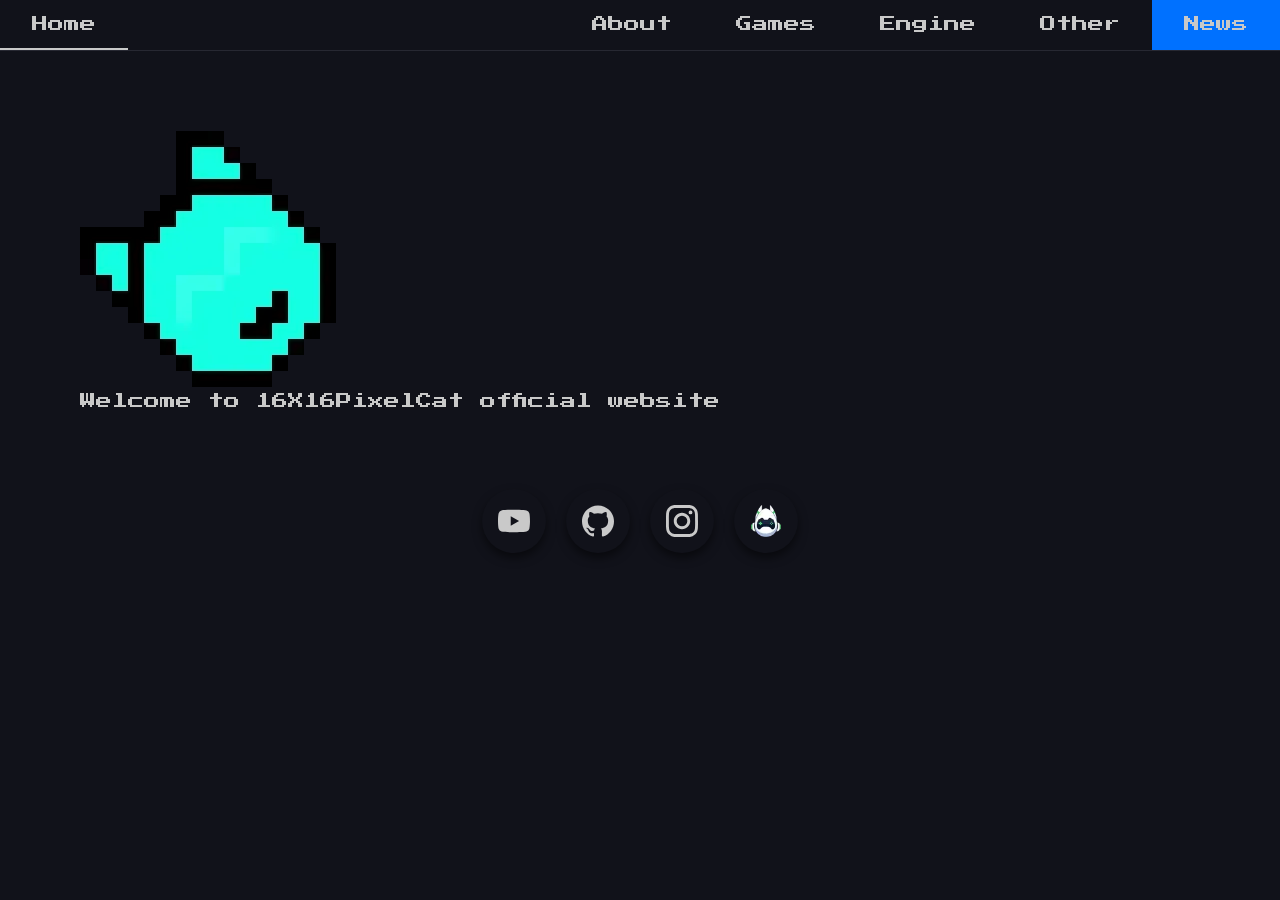
==== index.html @ 8cf5b74e "added favicon" ====
<!DOCTYPE html>
<html lang="en">
<head>
  <meta charset="UTF-8">
  <meta name="viewport" content="width=device-width, initial-scale=1.0">
  <title>Welcome to 16X16PixelCat</title>
  <link rel="icon" href="assets/16X16PixelCat.webp">
  <link rel="stylesheet" href="css/style.css">
  <link rel="stylesheet" href="css/social.css">
  <script src="script.js" defer></script>
</head>
<body>

  <a href="#main-content" class="skip-link">Skip to main content</a>

  <button id="open-sidebar-button" onclick="openSidebar()" aria-label="open sidebar" aria-expanded="false" aria-controls="navbar">
    <svg xmlns="http://www.w3.org/2000/svg" height="40px" viewBox="0 -960 960 960" width="40px" fill="#c9c9c9"><path d="M165.13-254.62q-10.68 0-17.9-7.26-7.23-7.26-7.23-18t7.23-17.86q7.22-7.13 17.9-7.13h629.74q10.68 0 17.9 7.26 7.23 7.26 7.23 18t-7.23 17.87q-7.22 7.12-17.9 7.12H165.13Zm0-200.25q-10.68 0-17.9-7.27-7.23-7.26-7.23-17.99 0-10.74 7.23-17.87 7.22-7.13 17.9-7.13h629.74q10.68 0 17.9 7.27 7.23 7.26 7.23 17.99 0 10.74-7.23 17.87-7.22 7.13-17.9 7.13H165.13Zm0-200.26q-10.68 0-17.9-7.26-7.23-7.26-7.23-18t7.23-17.87q7.22-7.12 17.9-7.12h629.74q10.68 0 17.9 7.26 7.23 7.26 7.23 18t-7.23 17.86q-7.22 7.13-17.9 7.13H165.13Z"/></svg>
  </button>

  <nav id="navbar">
    <ul>
      <li>
        <button id="close-sidebar-button" onclick="closeSidebar()" aria-label="close sidebar">
          <svg xmlns="http://www.w3.org/2000/svg" height="40px" viewBox="0 -960 960 960" width="40px" fill="#c9c9c9"><path d="m480-444.62-209.69 209.7q-7.23 7.23-17.5 7.42-10.27.19-17.89-7.42-7.61-7.62-7.61-17.7 0-10.07 7.61-17.69L444.62-480l-209.7-209.69q-7.23-7.23-7.42-17.5-.19-10.27 7.42-17.89 7.62-7.61 17.7-7.61 10.07 0 17.69 7.61L480-515.38l209.69-209.7q7.23-7.23 17.5-7.42 10.27-.19 17.89 7.42 7.61 7.62 7.61 17.7 0 10.07-7.61 17.69L515.38-480l209.7 209.69q7.23 7.23 7.42 17.5.19 10.27-7.42 17.89-7.62 7.61-17.7 7.61-10.07 0-17.69-7.61L480-444.62Z"/></svg>
        </button>
      </li>
      <li class="home-li"><a class="active-link" aria-current="page" href="index.html">Home</a></li>
      <li><a href="about.html">About</a></li>
      <li><a href="games.html">Games</a></li>
      <li><a href="Engine.html">Engine</a></li>
      <li><a href="other.html">Other</a></li>
      <li><a class="accent-link" href="news.html">News</a></li>
    </ul>
  </nav>
  
  <div id="overlay" onclick="closeSidebar()" aria-hidden="true"></div>

  <main>
    <img src="assets/16X16PixelCat.webp" width="256px">
    <p>Welcome to 16X16PixelCat official website</p>
  </main>

  <div class="social_container">
    <a data-social="YouTube" style="--accent-color: red;" href="https://www.youtube.com/@16X16PixelCat">
      <svg role="img" viewBox="0 0 24 24" xmlns="http://www.w3.org/2000/svg"><title>YouTube</title><path d="M23.498 6.186a3.016 3.016 0 0 0-2.122-2.136C19.505 3.545 12 3.545 12 3.545s-7.505 0-9.377.505A3.017 3.017 0 0 0 .502 6.186C0 8.07 0 12 0 12s0 3.93.502 5.814a3.016 3.016 0 0 0 2.122 2.136c1.871.505 9.376.505 9.376.505s7.505 0 9.377-.505a3.015 3.015 0 0 0 2.122-2.136C24 15.93 24 12 24 12s0-3.93-.502-5.814zM9.545 15.568V8.432L15.818 12l-6.273 3.568z"/></svg>
    </a>
    <a data-social="GitHub" style="--accent-color: black;" href="https://github.com/16X16PixelCat-Studio">
      <svg role="img" viewBox="0 0 24 24" xmlns="http://www.w3.org/2000/svg"><title>GitHub</title><path d="M12 .297c-6.63 0-12 5.373-12 12 0 5.303 3.438 9.8 8.205 11.385.6.113.82-.258.82-.577 0-.285-.01-1.04-.015-2.04-3.338.724-4.042-1.61-4.042-1.61C4.422 18.07 3.633 17.7 3.633 17.7c-1.087-.744.084-.729.084-.729 1.205.084 1.838 1.236 1.838 1.236 1.07 1.835 2.809 1.305 3.495.998.108-.776.417-1.305.76-1.605-2.665-.3-5.466-1.332-5.466-5.93 0-1.31.465-2.38 1.235-3.22-.135-.303-.54-1.523.105-3.176 0 0 1.005-.322 3.3 1.23.96-.267 1.98-.399 3-.405 1.02.006 2.04.138 3 .405 2.28-1.552 3.285-1.23 3.285-1.23.645 1.653.24 2.873.12 3.176.765.84 1.23 1.91 1.23 3.22 0 4.61-2.805 5.625-5.475 5.92.42.36.81 1.096.81 2.22 0 1.606-.015 2.896-.015 3.286 0 .315.21.69.825.57C20.565 22.092 24 17.592 24 12.297c0-6.627-5.373-12-12-12"/></svg>
    </a>
    <a data-social="instagram" style="--accent-color: #fe107f;" href="https://www.instagram.com/16x16pixelcat/">
      <svg role="img" viewBox="0 0 24 24" xmlns="http://www.w3.org/2000/svg"><title>Instagram</title><path d="M7.0301.084c-1.2768.0602-2.1487.264-2.911.5634-.7888.3075-1.4575.72-2.1228 1.3877-.6652.6677-1.075 1.3368-1.3802 2.127-.2954.7638-.4956 1.6365-.552 2.914-.0564 1.2775-.0689 1.6882-.0626 4.947.0062 3.2586.0206 3.6671.0825 4.9473.061 1.2765.264 2.1482.5635 2.9107.308.7889.72 1.4573 1.388 2.1228.6679.6655 1.3365 1.0743 2.1285 1.38.7632.295 1.6361.4961 2.9134.552 1.2773.056 1.6884.069 4.9462.0627 3.2578-.0062 3.668-.0207 4.9478-.0814 1.28-.0607 2.147-.2652 2.9098-.5633.7889-.3086 1.4578-.72 2.1228-1.3881.665-.6682 1.0745-1.3378 1.3795-2.1284.2957-.7632.4966-1.636.552-2.9124.056-1.2809.0692-1.6898.063-4.948-.0063-3.2583-.021-3.6668-.0817-4.9465-.0607-1.2797-.264-2.1487-.5633-2.9117-.3084-.7889-.72-1.4568-1.3876-2.1228C21.2982 1.33 20.628.9208 19.8378.6165 19.074.321 18.2017.1197 16.9244.0645 15.6471.0093 15.236-.005 11.977.0014 8.718.0076 8.31.0215 7.0301.0839m.1402 21.6932c-1.17-.0509-1.8053-.2453-2.2287-.408-.5606-.216-.96-.4771-1.3819-.895-.422-.4178-.6811-.8186-.9-1.378-.1644-.4234-.3624-1.058-.4171-2.228-.0595-1.2645-.072-1.6442-.079-4.848-.007-3.2037.0053-3.583.0607-4.848.05-1.169.2456-1.805.408-2.2282.216-.5613.4762-.96.895-1.3816.4188-.4217.8184-.6814 1.3783-.9003.423-.1651 1.0575-.3614 2.227-.4171 1.2655-.06 1.6447-.072 4.848-.079 3.2033-.007 3.5835.005 4.8495.0608 1.169.0508 1.8053.2445 2.228.408.5608.216.96.4754 1.3816.895.4217.4194.6816.8176.9005 1.3787.1653.4217.3617 1.056.4169 2.2263.0602 1.2655.0739 1.645.0796 4.848.0058 3.203-.0055 3.5834-.061 4.848-.051 1.17-.245 1.8055-.408 2.2294-.216.5604-.4763.96-.8954 1.3814-.419.4215-.8181.6811-1.3783.9-.4224.1649-1.0577.3617-2.2262.4174-1.2656.0595-1.6448.072-4.8493.079-3.2045.007-3.5825-.006-4.848-.0608M16.953 5.5864A1.44 1.44 0 1 0 18.39 4.144a1.44 1.44 0 0 0-1.437 1.4424M5.8385 12.012c.0067 3.4032 2.7706 6.1557 6.173 6.1493 3.4026-.0065 6.157-2.7701 6.1506-6.1733-.0065-3.4032-2.771-6.1565-6.174-6.1498-3.403.0067-6.156 2.771-6.1496 6.1738M8 12.0077a4 4 0 1 1 4.008 3.9921A3.9996 3.9996 0 0 1 8 12.0077"/></svg>
    </a>
    <a data-social="thegamingnest" style="--accent-color: white;" href="https://thegamingnest.com/en/studios/1d9625e8-827d-4409-a350-283d31c89b8b">
      <img src="./assets/nest.webp" style="height: 32px;">
    </a>
  </div>
  
</body>
</html>
---- css/style.css ----
@import url('https://fonts.googleapis.com/css2?family=Press+Start+2P&display=swap');
:root{
  --primary-color: #11121a;
  --hover-color: #272832;
  --accent-color: #0071FF;
  --text-color: #c9c9c9;
}
*{
  margin: 0;
  padding: 0;
  box-sizing: border-box;
}
html{
  font-family: "Press Start 2P", system-ui;
  color: var(--text-color);
  scroll-behavior: smooth; /*For bookmark links*/
}
body{
  min-height: 100vh;
  min-height: 100dvh;
  background-color: var(--primary-color);
}
main{
  padding: min(5em, 7%);
}
main p{
  margin-top: .35em;
}
nav{
  background-color: var(--primary-color);
  border-bottom: 1px solid var(--hover-color);
}
nav ul{
  list-style: none;
  display: flex;
}
nav .home-li{
  margin-right: auto;
}
nav li{
  display: flex;
}
nav a{
  display: flex;
  text-decoration: none;
  color: var(--text-color);
  padding: 1em 2em;
  transition: background-color 150ms ease;
}
nav a:hover{
  background-color: var(--hover-color);
}
nav a.active-link{
  border-bottom: 2px solid var(--text-color);
}
nav a.accent-link{
  background-color: var(--accent-color);
}
#open-sidebar-button{
  display: none;
  background: none;
  border: none;
  padding: 1em;
  margin-left: auto;
  cursor: pointer;
}
#close-sidebar-button{
  display: none;
  background: none;
  border: none;
  padding: 1em;
  cursor: pointer;
}
#overlay{
  background: rgba(0, 0, 0, 0.5);
  position: fixed;
  inset: 0;
  z-index: 9;
  display: none;
}
.skip-link {
  opacity: 0;
  pointer-events: none;
  position: absolute;
  top: 10px;
  left: 10px;
  z-index: 1000;
  background-color: var(--accent-color); 
  color: #ffffff; 
  padding: 12px 24px;
  border-radius: 5px;
  text-decoration: none;
  font-weight: bold;
  font-size: 1rem;
  transition: opacity 0.3s ease;
}

.skip-link:focus {
  opacity: 1; 
  pointer-events: auto; 
  outline: 3px solid #ffffff; 
}
@media screen and (max-width: 700px) {
  #open-sidebar-button, #close-sidebar-button{
    display: block;
  }
  nav{
    position: fixed;
    top: 0;
    right: -100%;
    height: 100vh;
    width: min(15em, 100%);
    z-index: 10;
    border-left: 1px solid var(--hover-color);
    transition: right 300ms ease-in-out;
  }
  nav.show{
    right: 0;
  }
  nav.show ~ #overlay{
    display: block;
  }
  nav ul{
    width: 100%;
    flex-direction: column;
  }
  nav a{
    width: 100%;
    padding-left: 2.5em;
  }
  nav a.active-link{
    border-bottom: none;
  }
  nav .home-li{
    margin-right: unset;
  }
}
---- css/social.css ----
.social_container{
    display: flex;
    justify-content: center;
    gap: 20px;

}
.social_container a{
    background-color: var(--primary-color);
    padding: 1em;
    border-radius: 50%;
    height: 64px;
    width: 64px;
    box-sizing: border-box;
    flex-shrink: 0;
    display: grid;
    place-items: center;
    box-shadow: 0 5px 10px rgba(0, 0, 0, 0.5);
}

.social_container a svg{
    height: 32px;
    fill: var(--text-color);
}

.social_container a::before{
    content: attr(data-social);
    position: absolute;
    background-color: var(--accent-color);
    color: var(--primary-color);
    text-decoration: none;
    padding: 0.5em 1em;
    border-radius: 100px;
    box-shadow: 0 5px 10px rgba(0, 0, 0, 0.5);
    transform: translateY(-30px) rotate(25deg);
    opacity: 0;
    transition: 200ms cubic-bezier(.42,0,.44,1.68);
}

.social_container a:hover{
    background-color: var(--accent-color);
    fill: white;
}

.social_container a:hover svg{
    fill: white;
}

.social_container a::after{
    content: '';
    position: absolute;
    height: 0;
    width: 0;
    border-left: 8px solid transparent;
    border-right: 8px solid transparent;
    border-top: 10px solid var(--accent-color);
    transform: translateY(0) rotate(25deg);
    opacity: 0;
    transition: 200ms cubic-bezier(.42,0,.44,1.68);
}

.social_container a:hover::before{
    transform: translateY(-65px) rotate(0);
    opacity: 1;
}

.social_container a:hover::after{
    transform: translateY(-42px) rotate(0);
    opacity: 1;
}
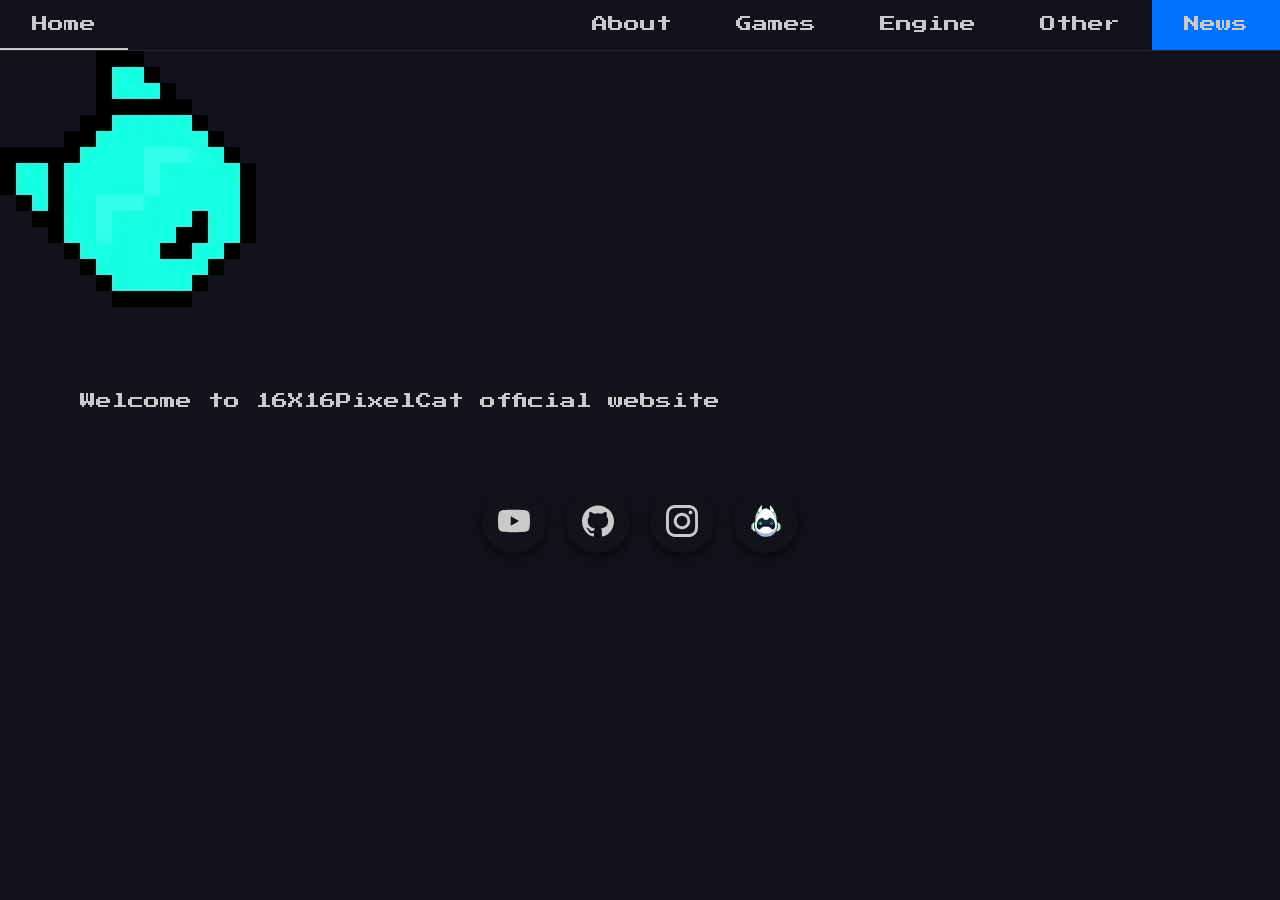
==== commit 7f23c16e: "alts" ====
--- a/index.html
+++ b/index.html
@@ -8,6 +8,7 @@
   <link rel="stylesheet" href="css/style.css">
   <link rel="stylesheet" href="css/social.css">
   <script src="script.js" defer></script>
+  <meta name="google-site-verification" content="RDaG4pl601UmfTBUy--5d64VfwjhD0ZQcbYLx4JTqv0" />
 </head>
 <body>
 
@@ -34,9 +35,8 @@
   </nav>
   
   <div id="overlay" onclick="closeSidebar()" aria-hidden="true"></div>
-
+    <img src="assets/16X16PixelCat.webp" width="256px" alt="16X16PixelCat-Studio official logo">
   <main>
-    <img src="assets/16X16PixelCat.webp" width="256px">
     <p>Welcome to 16X16PixelCat official website</p>
   </main>
 
@@ -50,10 +50,10 @@
     <a data-social="instagram" style="--accent-color: #fe107f;" href="https://www.instagram.com/16x16pixelcat/">
       <svg role="img" viewBox="0 0 24 24" xmlns="http://www.w3.org/2000/svg"><title>Instagram</title><path d="M7.0301.084c-1.2768.0602-2.1487.264-2.911.5634-.7888.3075-1.4575.72-2.1228 1.3877-.6652.6677-1.075 1.3368-1.3802 2.127-.2954.7638-.4956 1.6365-.552 2.914-.0564 1.2775-.0689 1.6882-.0626 4.947.0062 3.2586.0206 3.6671.0825 4.9473.061 1.2765.264 2.1482.5635 2.9107.308.7889.72 1.4573 1.388 2.1228.6679.6655 1.3365 1.0743 2.1285 1.38.7632.295 1.6361.4961 2.9134.552 1.2773.056 1.6884.069 4.9462.0627 3.2578-.0062 3.668-.0207 4.9478-.0814 1.28-.0607 2.147-.2652 2.9098-.5633.7889-.3086 1.4578-.72 2.1228-1.3881.665-.6682 1.0745-1.3378 1.3795-2.1284.2957-.7632.4966-1.636.552-2.9124.056-1.2809.0692-1.6898.063-4.948-.0063-3.2583-.021-3.6668-.0817-4.9465-.0607-1.2797-.264-2.1487-.5633-2.9117-.3084-.7889-.72-1.4568-1.3876-2.1228C21.2982 1.33 20.628.9208 19.8378.6165 19.074.321 18.2017.1197 16.9244.0645 15.6471.0093 15.236-.005 11.977.0014 8.718.0076 8.31.0215 7.0301.0839m.1402 21.6932c-1.17-.0509-1.8053-.2453-2.2287-.408-.5606-.216-.96-.4771-1.3819-.895-.422-.4178-.6811-.8186-.9-1.378-.1644-.4234-.3624-1.058-.4171-2.228-.0595-1.2645-.072-1.6442-.079-4.848-.007-3.2037.0053-3.583.0607-4.848.05-1.169.2456-1.805.408-2.2282.216-.5613.4762-.96.895-1.3816.4188-.4217.8184-.6814 1.3783-.9003.423-.1651 1.0575-.3614 2.227-.4171 1.2655-.06 1.6447-.072 4.848-.079 3.2033-.007 3.5835.005 4.8495.0608 1.169.0508 1.8053.2445 2.228.408.5608.216.96.4754 1.3816.895.4217.4194.6816.8176.9005 1.3787.1653.4217.3617 1.056.4169 2.2263.0602 1.2655.0739 1.645.0796 4.848.0058 3.203-.0055 3.5834-.061 4.848-.051 1.17-.245 1.8055-.408 2.2294-.216.5604-.4763.96-.8954 1.3814-.419.4215-.8181.6811-1.3783.9-.4224.1649-1.0577.3617-2.2262.4174-1.2656.0595-1.6448.072-4.8493.079-3.2045.007-3.5825-.006-4.848-.0608M16.953 5.5864A1.44 1.44 0 1 0 18.39 4.144a1.44 1.44 0 0 0-1.437 1.4424M5.8385 12.012c.0067 3.4032 2.7706 6.1557 6.173 6.1493 3.4026-.0065 6.157-2.7701 6.1506-6.1733-.0065-3.4032-2.771-6.1565-6.174-6.1498-3.403.0067-6.156 2.771-6.1496 6.1738M8 12.0077a4 4 0 1 1 4.008 3.9921A3.9996 3.9996 0 0 1 8 12.0077"/></svg>
     </a>
-    <a data-social="thegamingnest" style="--accent-color: white;" href="https://thegamingnest.com/en/studios/1d9625e8-827d-4409-a350-283d31c89b8b">
-      <img src="./assets/nest.webp" style="height: 32px;">
+    <a data-social="thegamingnest" style="--accent-color: white;" href="https://thegamingnest.com/en/studios/16x16pixelcat-studio-studio">
+      <img src="./assets/nest.webp" style="height: 32px;" alt="thegamingnest logo">
     </a>
   </div>
   
 </body>
-</html>+</html>
--- a/css/social.css
+++ b/css/social.css
@@ -66,4 +66,4 @@
 .social_container a:hover::after{
     transform: translateY(-42px) rotate(0);
     opacity: 1;
-}
+}
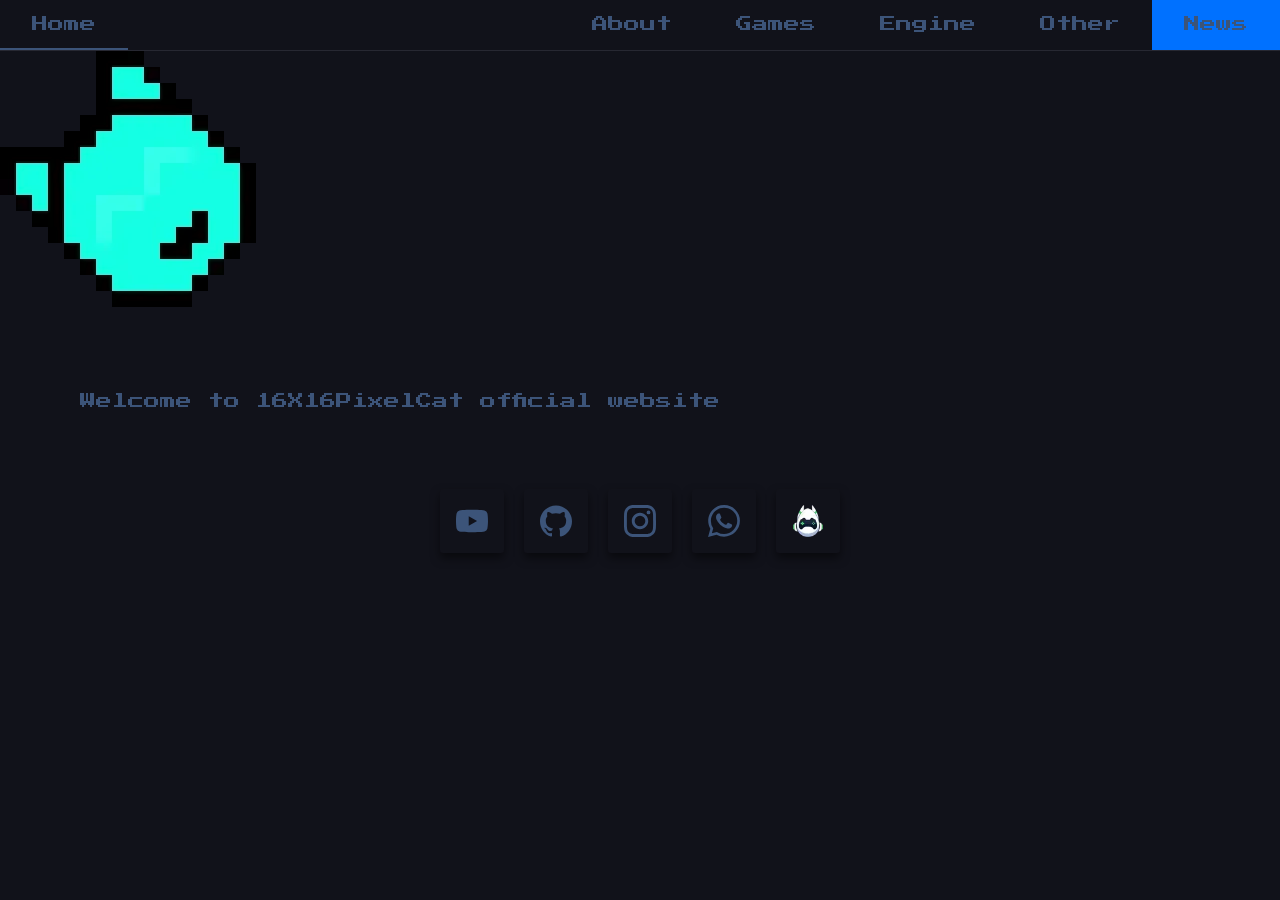
==== commit ee6c8823: "noice" ====
--- a/index.html
+++ b/index.html
@@ -3,6 +3,7 @@
 <head>
   <meta charset="UTF-8">
   <meta name="viewport" content="width=device-width, initial-scale=1.0">
+  <meta name="description" content="official 16X16PixelCat-Studio website.">
   <title>Welcome to 16X16PixelCat</title>
   <link rel="icon" href="assets/16X16PixelCat.webp">
   <link rel="stylesheet" href="css/style.css">
@@ -41,16 +42,19 @@
   </main>
 
   <div class="social_container">
-    <a data-social="YouTube" style="--accent-color: red;" href="https://www.youtube.com/@16X16PixelCat">
+    <a data-social="YouTube" style="--accent-color: red;" href="https://www.youtube.com/@16X16PixelCat" target="_blank">
       <svg role="img" viewBox="0 0 24 24" xmlns="http://www.w3.org/2000/svg"><title>YouTube</title><path d="M23.498 6.186a3.016 3.016 0 0 0-2.122-2.136C19.505 3.545 12 3.545 12 3.545s-7.505 0-9.377.505A3.017 3.017 0 0 0 .502 6.186C0 8.07 0 12 0 12s0 3.93.502 5.814a3.016 3.016 0 0 0 2.122 2.136c1.871.505 9.376.505 9.376.505s7.505 0 9.377-.505a3.015 3.015 0 0 0 2.122-2.136C24 15.93 24 12 24 12s0-3.93-.502-5.814zM9.545 15.568V8.432L15.818 12l-6.273 3.568z"/></svg>
     </a>
-    <a data-social="GitHub" style="--accent-color: black;" href="https://github.com/16X16PixelCat-Studio">
+    <a data-social="GitHub" style="--accent-color: black;" href="https://github.com/16X16PixelCat-Studio" target="_blank">
       <svg role="img" viewBox="0 0 24 24" xmlns="http://www.w3.org/2000/svg"><title>GitHub</title><path d="M12 .297c-6.63 0-12 5.373-12 12 0 5.303 3.438 9.8 8.205 11.385.6.113.82-.258.82-.577 0-.285-.01-1.04-.015-2.04-3.338.724-4.042-1.61-4.042-1.61C4.422 18.07 3.633 17.7 3.633 17.7c-1.087-.744.084-.729.084-.729 1.205.084 1.838 1.236 1.838 1.236 1.07 1.835 2.809 1.305 3.495.998.108-.776.417-1.305.76-1.605-2.665-.3-5.466-1.332-5.466-5.93 0-1.31.465-2.38 1.235-3.22-.135-.303-.54-1.523.105-3.176 0 0 1.005-.322 3.3 1.23.96-.267 1.98-.399 3-.405 1.02.006 2.04.138 3 .405 2.28-1.552 3.285-1.23 3.285-1.23.645 1.653.24 2.873.12 3.176.765.84 1.23 1.91 1.23 3.22 0 4.61-2.805 5.625-5.475 5.92.42.36.81 1.096.81 2.22 0 1.606-.015 2.896-.015 3.286 0 .315.21.69.825.57C20.565 22.092 24 17.592 24 12.297c0-6.627-5.373-12-12-12"/></svg>
     </a>
-    <a data-social="instagram" style="--accent-color: #fe107f;" href="https://www.instagram.com/16x16pixelcat/">
+    <a data-social="instagram" style="--accent-color: #fe107f;" href="https://www.instagram.com/16x16pixelcat/" target="_blank">
       <svg role="img" viewBox="0 0 24 24" xmlns="http://www.w3.org/2000/svg"><title>Instagram</title><path d="M7.0301.084c-1.2768.0602-2.1487.264-2.911.5634-.7888.3075-1.4575.72-2.1228 1.3877-.6652.6677-1.075 1.3368-1.3802 2.127-.2954.7638-.4956 1.6365-.552 2.914-.0564 1.2775-.0689 1.6882-.0626 4.947.0062 3.2586.0206 3.6671.0825 4.9473.061 1.2765.264 2.1482.5635 2.9107.308.7889.72 1.4573 1.388 2.1228.6679.6655 1.3365 1.0743 2.1285 1.38.7632.295 1.6361.4961 2.9134.552 1.2773.056 1.6884.069 4.9462.0627 3.2578-.0062 3.668-.0207 4.9478-.0814 1.28-.0607 2.147-.2652 2.9098-.5633.7889-.3086 1.4578-.72 2.1228-1.3881.665-.6682 1.0745-1.3378 1.3795-2.1284.2957-.7632.4966-1.636.552-2.9124.056-1.2809.0692-1.6898.063-4.948-.0063-3.2583-.021-3.6668-.0817-4.9465-.0607-1.2797-.264-2.1487-.5633-2.9117-.3084-.7889-.72-1.4568-1.3876-2.1228C21.2982 1.33 20.628.9208 19.8378.6165 19.074.321 18.2017.1197 16.9244.0645 15.6471.0093 15.236-.005 11.977.0014 8.718.0076 8.31.0215 7.0301.0839m.1402 21.6932c-1.17-.0509-1.8053-.2453-2.2287-.408-.5606-.216-.96-.4771-1.3819-.895-.422-.4178-.6811-.8186-.9-1.378-.1644-.4234-.3624-1.058-.4171-2.228-.0595-1.2645-.072-1.6442-.079-4.848-.007-3.2037.0053-3.583.0607-4.848.05-1.169.2456-1.805.408-2.2282.216-.5613.4762-.96.895-1.3816.4188-.4217.8184-.6814 1.3783-.9003.423-.1651 1.0575-.3614 2.227-.4171 1.2655-.06 1.6447-.072 4.848-.079 3.2033-.007 3.5835.005 4.8495.0608 1.169.0508 1.8053.2445 2.228.408.5608.216.96.4754 1.3816.895.4217.4194.6816.8176.9005 1.3787.1653.4217.3617 1.056.4169 2.2263.0602 1.2655.0739 1.645.0796 4.848.0058 3.203-.0055 3.5834-.061 4.848-.051 1.17-.245 1.8055-.408 2.2294-.216.5604-.4763.96-.8954 1.3814-.419.4215-.8181.6811-1.3783.9-.4224.1649-1.0577.3617-2.2262.4174-1.2656.0595-1.6448.072-4.8493.079-3.2045.007-3.5825-.006-4.848-.0608M16.953 5.5864A1.44 1.44 0 1 0 18.39 4.144a1.44 1.44 0 0 0-1.437 1.4424M5.8385 12.012c.0067 3.4032 2.7706 6.1557 6.173 6.1493 3.4026-.0065 6.157-2.7701 6.1506-6.1733-.0065-3.4032-2.771-6.1565-6.174-6.1498-3.403.0067-6.156 2.771-6.1496 6.1738M8 12.0077a4 4 0 1 1 4.008 3.9921A3.9996 3.9996 0 0 1 8 12.0077"/></svg>
     </a>
-    <a data-social="thegamingnest" style="--accent-color: white;" href="https://thegamingnest.com/en/studios/16x16pixelcat-studio-studio">
+    <a data-social="whatsapp" style="--accent-color: #25D366;" href="https://whatsapp.com/channel/0029Vb86zrP6RGJPprMXll12" target="_blank">
+      <svg role="img" viewBox="0 0 24 24" xmlns="http://www.w3.org/2000/svg"><title>WhatsApp</title><path d="M17.472 14.382c-.297-.149-1.758-.867-2.03-.967-.273-.099-.471-.148-.67.15-.197.297-.767.966-.94 1.164-.173.199-.347.223-.644.075-.297-.15-1.255-.463-2.39-1.475-.883-.788-1.48-1.761-1.653-2.059-.173-.297-.018-.458.13-.606.134-.133.298-.347.446-.52.149-.174.198-.298.298-.497.099-.198.05-.371-.025-.52-.075-.149-.669-1.612-.916-2.207-.242-.579-.487-.5-.669-.51-.173-.008-.371-.01-.57-.01-.198 0-.52.074-.792.372-.272.297-1.04 1.016-1.04 2.479 0 1.462 1.065 2.875 1.213 3.074.149.198 2.096 3.2 5.077 4.487.709.306 1.262.489 1.694.625.712.227 1.36.195 1.871.118.571-.085 1.758-.719 2.006-1.413.248-.694.248-1.289.173-1.413-.074-.124-.272-.198-.57-.347m-5.421 7.403h-.004a9.87 9.87 0 01-5.031-1.378l-.361-.214-3.741.982.998-3.648-.235-.374a9.86 9.86 0 01-1.51-5.26c.001-5.45 4.436-9.884 9.888-9.884 2.64 0 5.122 1.03 6.988 2.898a9.825 9.825 0 012.893 6.994c-.003 5.45-4.437 9.884-9.885 9.884m8.413-18.297A11.815 11.815 0 0012.05 0C5.495 0 .16 5.335.157 11.892c0 2.096.547 4.142 1.588 5.945L.057 24l6.305-1.654a11.882 11.882 0 005.683 1.448h.005c6.554 0 11.89-5.335 11.893-11.893a11.821 11.821 0 00-3.48-8.413Z"/></svg>
+    </a>
+    <a data-social="thegamingnest" style="--accent-color: white;" href="https://thegamingnest.com/en/studios/16x16pixelcat-studio-studio" target="_blank">
       <img src="./assets/nest.webp" style="height: 32px;" alt="thegamingnest logo">
     </a>
   </div>
--- a/css/style.css
+++ b/css/style.css
@@ -3,7 +3,7 @@
   --primary-color: #11121a;
   --hover-color: #272832;
   --accent-color: #0071FF;
-  --text-color: #c9c9c9;
+  --text-color: #3c5479;
 }
 *{
   margin: 0;
@@ -134,4 +134,36 @@
   nav .home-li{
     margin-right: unset;
   }
+}
+
+.box-button {
+  cursor: pointer;
+  border: 4px solid black;
+  background-color: gray;
+  padding-bottom: 10px;
+  transition: 0.1s ease-in-out;
+  user-select: none;
+}
+
+.button {
+  background-color: #dddddd;
+  border: 4px solid #fff;
+  padding: 3px 8px;
+}
+
+.button span {
+  font-size: 1em;
+  letter-spacing: 1px;
+}
+
+.box-button:active {
+  padding: 0;
+  margin-bottom: 10px;
+  transform: translateY(10px);
+}
+
+.center {
+  display: flex;
+  justify-content: center;
+  align-items: center;
 }
--- a/css/social.css
+++ b/css/social.css
@@ -7,7 +7,7 @@
 .social_container a{
     background-color: var(--primary-color);
     padding: 1em;
-    border-radius: 50%;
+    border-radius: 5%;
     height: 64px;
     width: 64px;
     box-sizing: border-box;
@@ -66,4 +66,4 @@
 .social_container a:hover::after{
     transform: translateY(-42px) rotate(0);
     opacity: 1;
-}+}
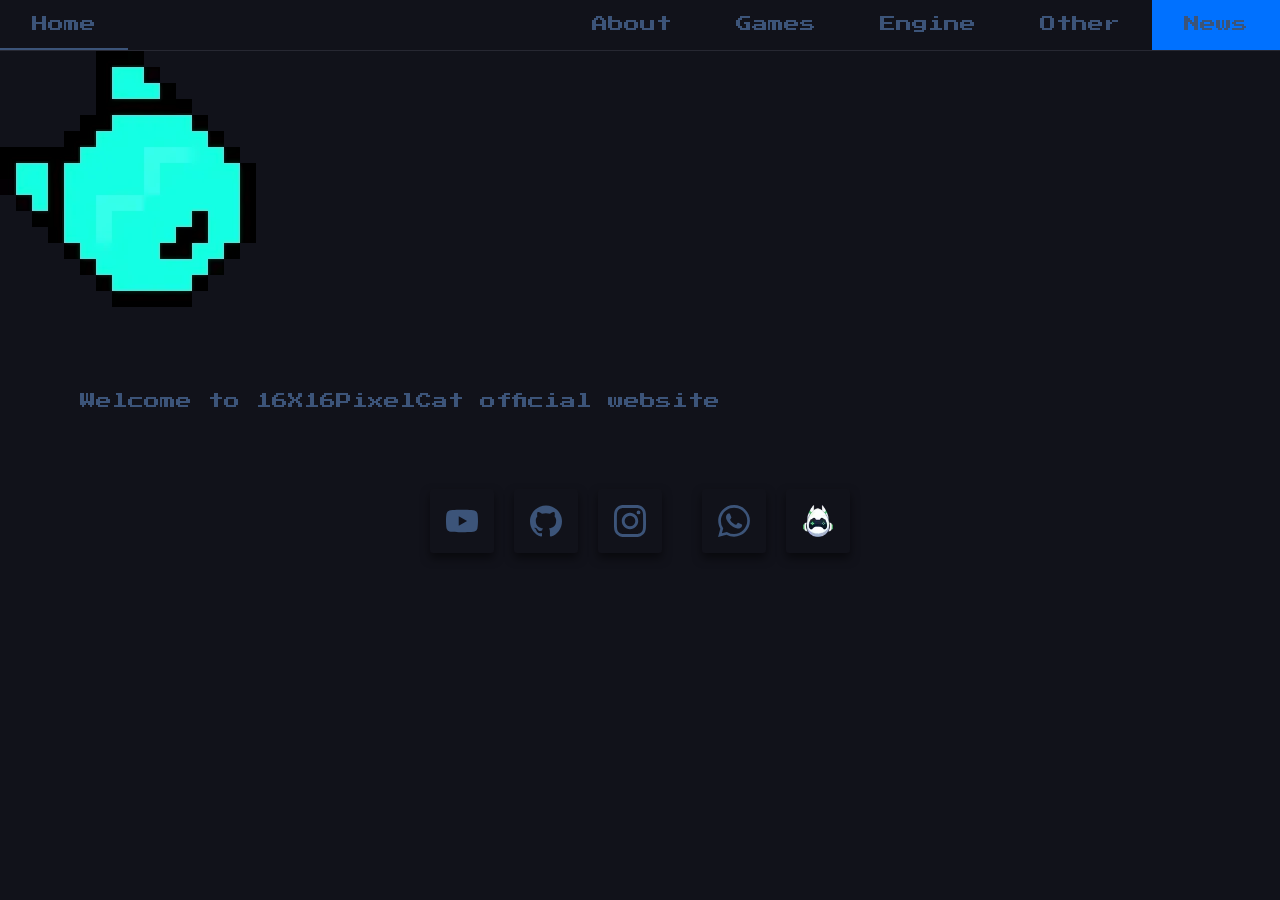
==== commit 732711fc: "uhhh" ====
--- a/index.html
+++ b/index.html
@@ -51,6 +51,7 @@
     <a data-social="instagram" style="--accent-color: #fe107f;" href="https://www.instagram.com/16x16pixelcat/" target="_blank">
       <svg role="img" viewBox="0 0 24 24" xmlns="http://www.w3.org/2000/svg"><title>Instagram</title><path d="M7.0301.084c-1.2768.0602-2.1487.264-2.911.5634-.7888.3075-1.4575.72-2.1228 1.3877-.6652.6677-1.075 1.3368-1.3802 2.127-.2954.7638-.4956 1.6365-.552 2.914-.0564 1.2775-.0689 1.6882-.0626 4.947.0062 3.2586.0206 3.6671.0825 4.9473.061 1.2765.264 2.1482.5635 2.9107.308.7889.72 1.4573 1.388 2.1228.6679.6655 1.3365 1.0743 2.1285 1.38.7632.295 1.6361.4961 2.9134.552 1.2773.056 1.6884.069 4.9462.0627 3.2578-.0062 3.668-.0207 4.9478-.0814 1.28-.0607 2.147-.2652 2.9098-.5633.7889-.3086 1.4578-.72 2.1228-1.3881.665-.6682 1.0745-1.3378 1.3795-2.1284.2957-.7632.4966-1.636.552-2.9124.056-1.2809.0692-1.6898.063-4.948-.0063-3.2583-.021-3.6668-.0817-4.9465-.0607-1.2797-.264-2.1487-.5633-2.9117-.3084-.7889-.72-1.4568-1.3876-2.1228C21.2982 1.33 20.628.9208 19.8378.6165 19.074.321 18.2017.1197 16.9244.0645 15.6471.0093 15.236-.005 11.977.0014 8.718.0076 8.31.0215 7.0301.0839m.1402 21.6932c-1.17-.0509-1.8053-.2453-2.2287-.408-.5606-.216-.96-.4771-1.3819-.895-.422-.4178-.6811-.8186-.9-1.378-.1644-.4234-.3624-1.058-.4171-2.228-.0595-1.2645-.072-1.6442-.079-4.848-.007-3.2037.0053-3.583.0607-4.848.05-1.169.2456-1.805.408-2.2282.216-.5613.4762-.96.895-1.3816.4188-.4217.8184-.6814 1.3783-.9003.423-.1651 1.0575-.3614 2.227-.4171 1.2655-.06 1.6447-.072 4.848-.079 3.2033-.007 3.5835.005 4.8495.0608 1.169.0508 1.8053.2445 2.228.408.5608.216.96.4754 1.3816.895.4217.4194.6816.8176.9005 1.3787.1653.4217.3617 1.056.4169 2.2263.0602 1.2655.0739 1.645.0796 4.848.0058 3.203-.0055 3.5834-.061 4.848-.051 1.17-.245 1.8055-.408 2.2294-.216.5604-.4763.96-.8954 1.3814-.419.4215-.8181.6811-1.3783.9-.4224.1649-1.0577.3617-2.2262.4174-1.2656.0595-1.6448.072-4.8493.079-3.2045.007-3.5825-.006-4.848-.0608M16.953 5.5864A1.44 1.44 0 1 0 18.39 4.144a1.44 1.44 0 0 0-1.437 1.4424M5.8385 12.012c.0067 3.4032 2.7706 6.1557 6.173 6.1493 3.4026-.0065 6.157-2.7701 6.1506-6.1733-.0065-3.4032-2.771-6.1565-6.174-6.1498-3.403.0067-6.156 2.771-6.1496 6.1738M8 12.0077a4 4 0 1 1 4.008 3.9921A3.9996 3.9996 0 0 1 8 12.0077"/></svg>
     </a>
+    <br>
     <a data-social="whatsapp" style="--accent-color: #25D366;" href="https://whatsapp.com/channel/0029Vb86zrP6RGJPprMXll12" target="_blank">
       <svg role="img" viewBox="0 0 24 24" xmlns="http://www.w3.org/2000/svg"><title>WhatsApp</title><path d="M17.472 14.382c-.297-.149-1.758-.867-2.03-.967-.273-.099-.471-.148-.67.15-.197.297-.767.966-.94 1.164-.173.199-.347.223-.644.075-.297-.15-1.255-.463-2.39-1.475-.883-.788-1.48-1.761-1.653-2.059-.173-.297-.018-.458.13-.606.134-.133.298-.347.446-.52.149-.174.198-.298.298-.497.099-.198.05-.371-.025-.52-.075-.149-.669-1.612-.916-2.207-.242-.579-.487-.5-.669-.51-.173-.008-.371-.01-.57-.01-.198 0-.52.074-.792.372-.272.297-1.04 1.016-1.04 2.479 0 1.462 1.065 2.875 1.213 3.074.149.198 2.096 3.2 5.077 4.487.709.306 1.262.489 1.694.625.712.227 1.36.195 1.871.118.571-.085 1.758-.719 2.006-1.413.248-.694.248-1.289.173-1.413-.074-.124-.272-.198-.57-.347m-5.421 7.403h-.004a9.87 9.87 0 01-5.031-1.378l-.361-.214-3.741.982.998-3.648-.235-.374a9.86 9.86 0 01-1.51-5.26c.001-5.45 4.436-9.884 9.888-9.884 2.64 0 5.122 1.03 6.988 2.898a9.825 9.825 0 012.893 6.994c-.003 5.45-4.437 9.884-9.885 9.884m8.413-18.297A11.815 11.815 0 0012.05 0C5.495 0 .16 5.335.157 11.892c0 2.096.547 4.142 1.588 5.945L.057 24l6.305-1.654a11.882 11.882 0 005.683 1.448h.005c6.554 0 11.89-5.335 11.893-11.893a11.821 11.821 0 00-3.48-8.413Z"/></svg>
     </a>
--- a/css/style.css
+++ b/css/style.css
@@ -136,32 +136,6 @@
   }
 }
 
-.box-button {
-  cursor: pointer;
-  border: 4px solid black;
-  background-color: gray;
-  padding-bottom: 10px;
-  transition: 0.1s ease-in-out;
-  user-select: none;
-}
-
-.button {
-  background-color: #dddddd;
-  border: 4px solid #fff;
-  padding: 3px 8px;
-}
-
-.button span {
-  font-size: 1em;
-  letter-spacing: 1px;
-}
-
-.box-button:active {
-  padding: 0;
-  margin-bottom: 10px;
-  transform: translateY(10px);
-}
-
 .center {
   display: flex;
   justify-content: center;
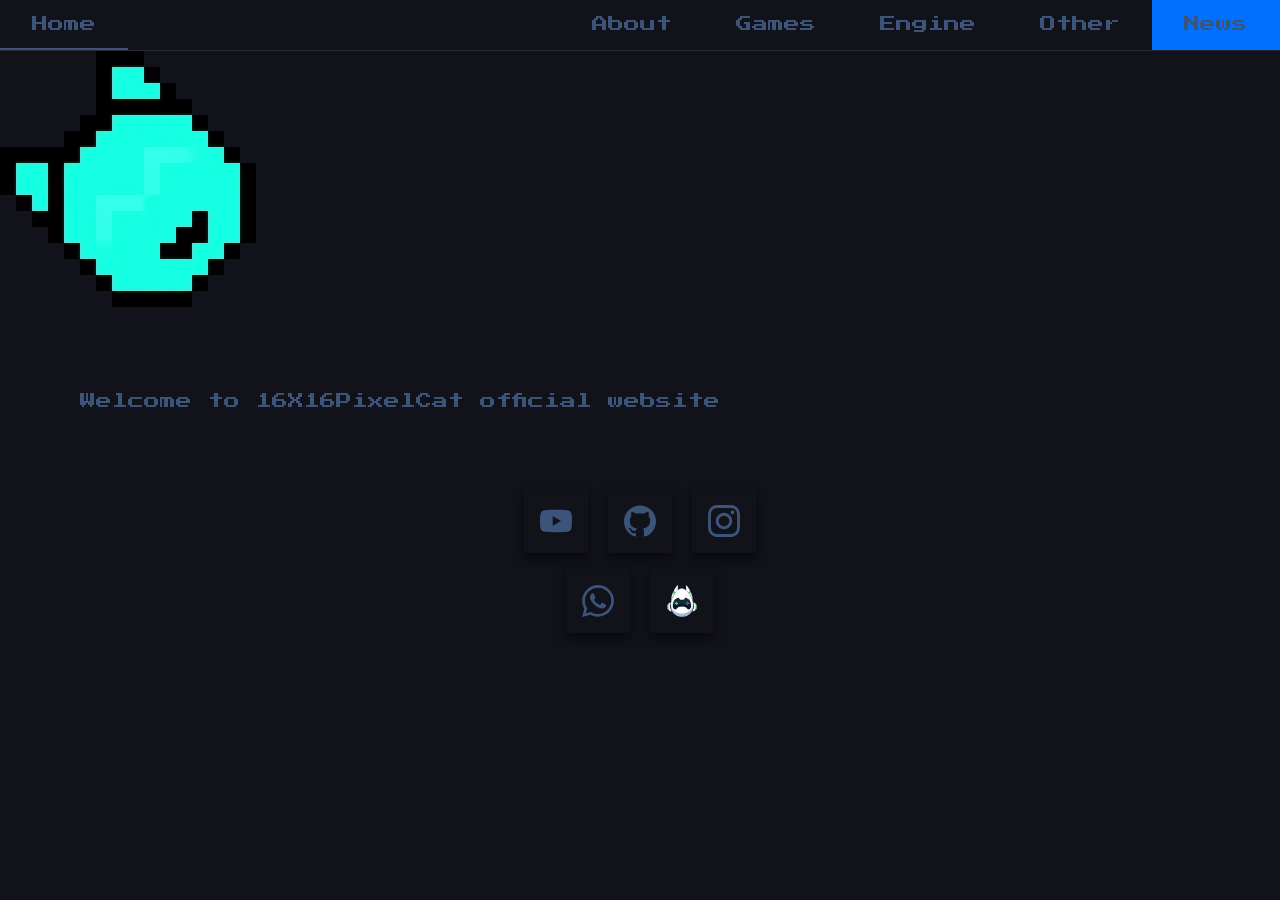
==== commit f4e6d44a: "uhhh#2" ====
--- a/index.html
+++ b/index.html
@@ -51,7 +51,9 @@
     <a data-social="instagram" style="--accent-color: #fe107f;" href="https://www.instagram.com/16x16pixelcat/" target="_blank">
       <svg role="img" viewBox="0 0 24 24" xmlns="http://www.w3.org/2000/svg"><title>Instagram</title><path d="M7.0301.084c-1.2768.0602-2.1487.264-2.911.5634-.7888.3075-1.4575.72-2.1228 1.3877-.6652.6677-1.075 1.3368-1.3802 2.127-.2954.7638-.4956 1.6365-.552 2.914-.0564 1.2775-.0689 1.6882-.0626 4.947.0062 3.2586.0206 3.6671.0825 4.9473.061 1.2765.264 2.1482.5635 2.9107.308.7889.72 1.4573 1.388 2.1228.6679.6655 1.3365 1.0743 2.1285 1.38.7632.295 1.6361.4961 2.9134.552 1.2773.056 1.6884.069 4.9462.0627 3.2578-.0062 3.668-.0207 4.9478-.0814 1.28-.0607 2.147-.2652 2.9098-.5633.7889-.3086 1.4578-.72 2.1228-1.3881.665-.6682 1.0745-1.3378 1.3795-2.1284.2957-.7632.4966-1.636.552-2.9124.056-1.2809.0692-1.6898.063-4.948-.0063-3.2583-.021-3.6668-.0817-4.9465-.0607-1.2797-.264-2.1487-.5633-2.9117-.3084-.7889-.72-1.4568-1.3876-2.1228C21.2982 1.33 20.628.9208 19.8378.6165 19.074.321 18.2017.1197 16.9244.0645 15.6471.0093 15.236-.005 11.977.0014 8.718.0076 8.31.0215 7.0301.0839m.1402 21.6932c-1.17-.0509-1.8053-.2453-2.2287-.408-.5606-.216-.96-.4771-1.3819-.895-.422-.4178-.6811-.8186-.9-1.378-.1644-.4234-.3624-1.058-.4171-2.228-.0595-1.2645-.072-1.6442-.079-4.848-.007-3.2037.0053-3.583.0607-4.848.05-1.169.2456-1.805.408-2.2282.216-.5613.4762-.96.895-1.3816.4188-.4217.8184-.6814 1.3783-.9003.423-.1651 1.0575-.3614 2.227-.4171 1.2655-.06 1.6447-.072 4.848-.079 3.2033-.007 3.5835.005 4.8495.0608 1.169.0508 1.8053.2445 2.228.408.5608.216.96.4754 1.3816.895.4217.4194.6816.8176.9005 1.3787.1653.4217.3617 1.056.4169 2.2263.0602 1.2655.0739 1.645.0796 4.848.0058 3.203-.0055 3.5834-.061 4.848-.051 1.17-.245 1.8055-.408 2.2294-.216.5604-.4763.96-.8954 1.3814-.419.4215-.8181.6811-1.3783.9-.4224.1649-1.0577.3617-2.2262.4174-1.2656.0595-1.6448.072-4.8493.079-3.2045.007-3.5825-.006-4.848-.0608M16.953 5.5864A1.44 1.44 0 1 0 18.39 4.144a1.44 1.44 0 0 0-1.437 1.4424M5.8385 12.012c.0067 3.4032 2.7706 6.1557 6.173 6.1493 3.4026-.0065 6.157-2.7701 6.1506-6.1733-.0065-3.4032-2.771-6.1565-6.174-6.1498-3.403.0067-6.156 2.771-6.1496 6.1738M8 12.0077a4 4 0 1 1 4.008 3.9921A3.9996 3.9996 0 0 1 8 12.0077"/></svg>
     </a>
-    <br>
+  </div>
+  <br>
+  <div class="social_container">
     <a data-social="whatsapp" style="--accent-color: #25D366;" href="https://whatsapp.com/channel/0029Vb86zrP6RGJPprMXll12" target="_blank">
       <svg role="img" viewBox="0 0 24 24" xmlns="http://www.w3.org/2000/svg"><title>WhatsApp</title><path d="M17.472 14.382c-.297-.149-1.758-.867-2.03-.967-.273-.099-.471-.148-.67.15-.197.297-.767.966-.94 1.164-.173.199-.347.223-.644.075-.297-.15-1.255-.463-2.39-1.475-.883-.788-1.48-1.761-1.653-2.059-.173-.297-.018-.458.13-.606.134-.133.298-.347.446-.52.149-.174.198-.298.298-.497.099-.198.05-.371-.025-.52-.075-.149-.669-1.612-.916-2.207-.242-.579-.487-.5-.669-.51-.173-.008-.371-.01-.57-.01-.198 0-.52.074-.792.372-.272.297-1.04 1.016-1.04 2.479 0 1.462 1.065 2.875 1.213 3.074.149.198 2.096 3.2 5.077 4.487.709.306 1.262.489 1.694.625.712.227 1.36.195 1.871.118.571-.085 1.758-.719 2.006-1.413.248-.694.248-1.289.173-1.413-.074-.124-.272-.198-.57-.347m-5.421 7.403h-.004a9.87 9.87 0 01-5.031-1.378l-.361-.214-3.741.982.998-3.648-.235-.374a9.86 9.86 0 01-1.51-5.26c.001-5.45 4.436-9.884 9.888-9.884 2.64 0 5.122 1.03 6.988 2.898a9.825 9.825 0 012.893 6.994c-.003 5.45-4.437 9.884-9.885 9.884m8.413-18.297A11.815 11.815 0 0012.05 0C5.495 0 .16 5.335.157 11.892c0 2.096.547 4.142 1.588 5.945L.057 24l6.305-1.654a11.882 11.882 0 005.683 1.448h.005c6.554 0 11.89-5.335 11.893-11.893a11.821 11.821 0 00-3.48-8.413Z"/></svg>
     </a>
